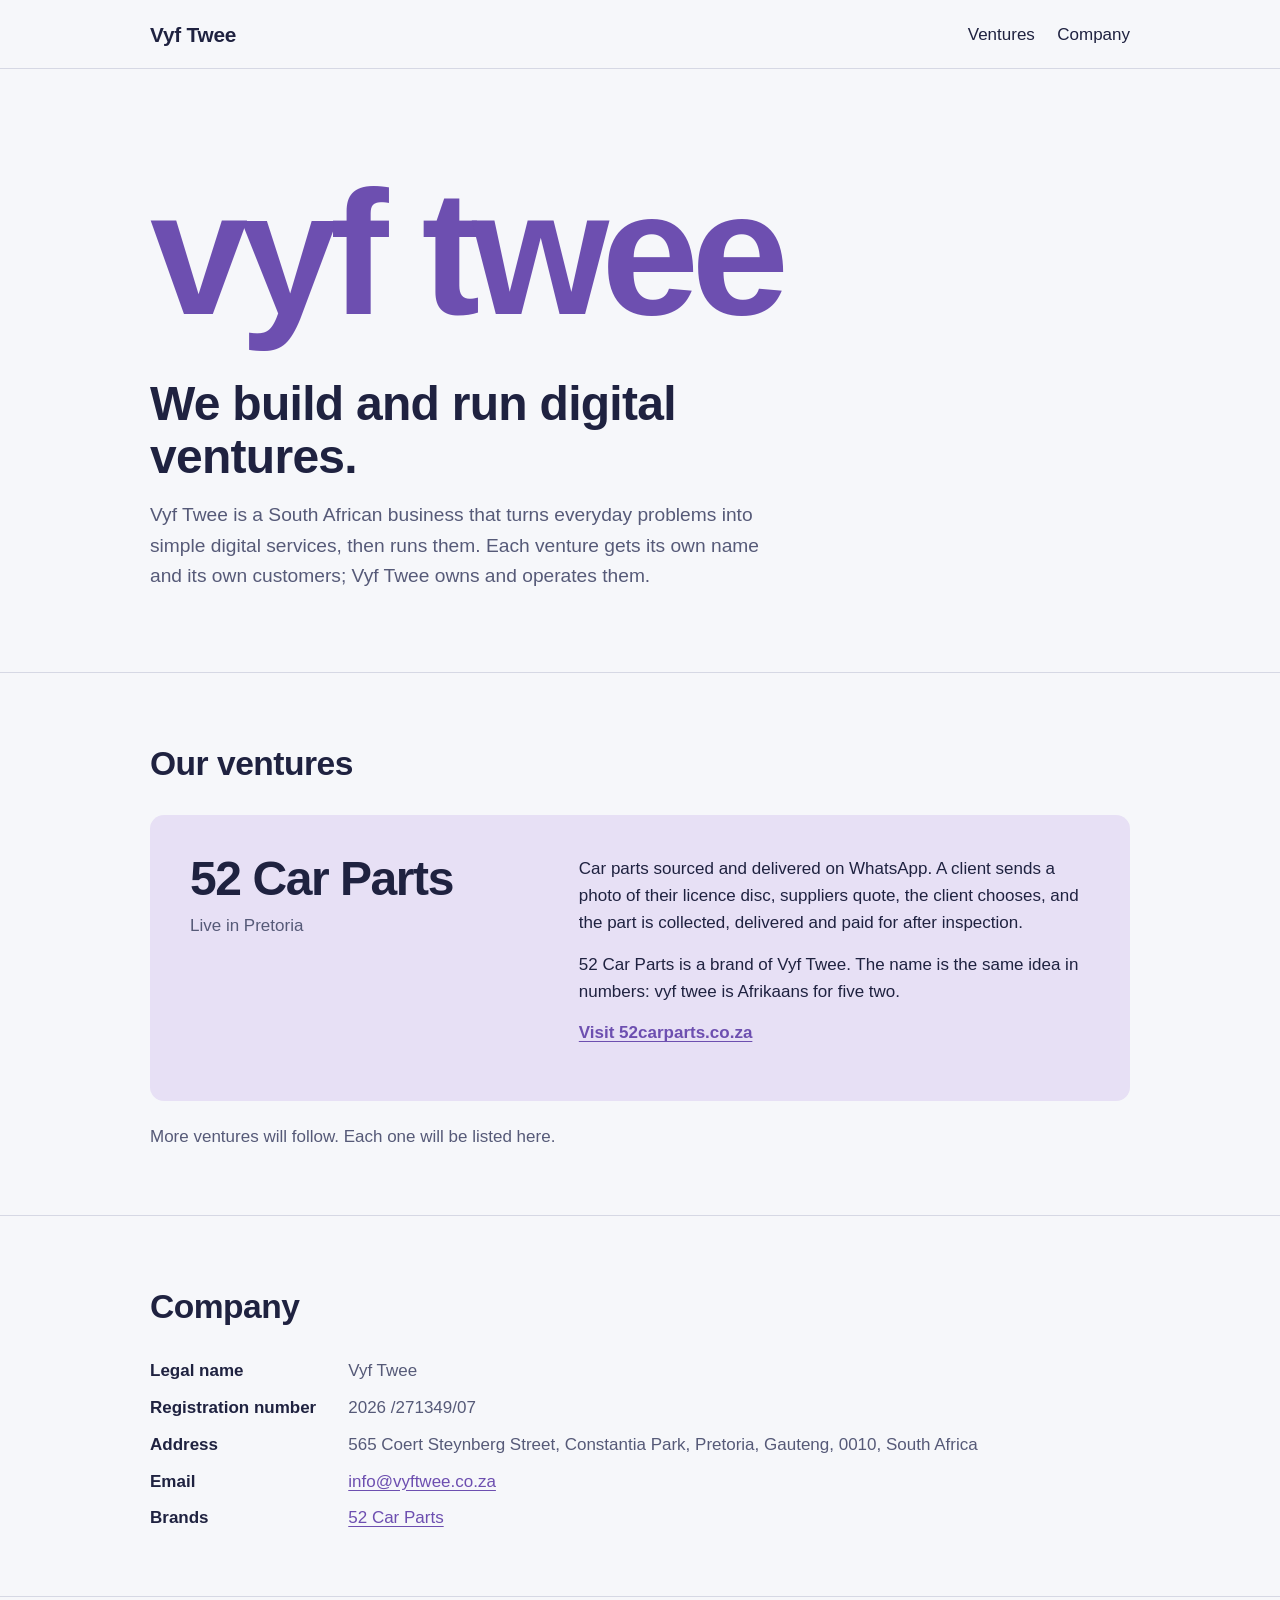
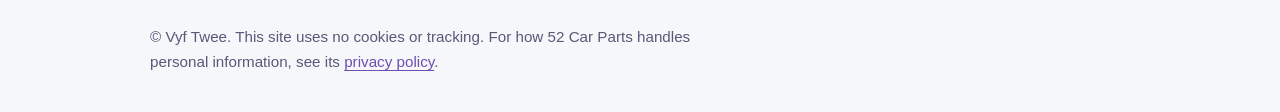
==== site/index.html @ 72349cf3 "Vyf Twee website: ventures and company details" ====
<!DOCTYPE html>
<html lang="en-ZA">
<head>
<meta charset="utf-8">
<meta name="viewport" content="width=device-width, initial-scale=1">
<title>Vyf Twee | We build and run digital ventures</title>
<meta name="description" content="Vyf Twee is a South African business that builds and runs digital ventures. Its first venture is 52 Car Parts.">
<link rel="stylesheet" href="styles.css">
</head>
<body>
<header class="top">
  <div class="wrap">
    <a class="mark" href="#">Vyf Twee</a>
    <nav aria-label="Sections"><a href="#ventures">Ventures</a><a href="#company">Company</a></nav>
  </div>
</header>

<main>
  <section class="hero">
    <div class="wrap">
      <p class="say" lang="af">vyf twee</p>
      <h1>We build and run digital ventures.</h1>
      <p class="lead">Vyf Twee is a South African business that turns everyday problems into simple digital services, then runs them. Each venture gets its own name and its own customers; Vyf Twee owns and operates them.</p>
    </div>
  </section>

  <section class="ventures" id="ventures">
    <div class="wrap">
      <h2>Our ventures</h2>
      <article class="venture">
        <div class="venture-name">
          <h3><a href="https://52carparts.co.za/">52 Car Parts</a></h3>
          <p class="status">Live in Pretoria</p>
        </div>
        <div class="venture-text">
          <p>Car parts sourced and delivered on WhatsApp. A client sends a photo of their licence disc, suppliers quote, the client chooses, and the part is collected, delivered and paid for after inspection.</p>
          <p>52 Car Parts is a brand of Vyf Twee. The name is the same idea in numbers: <span lang="af">vyf twee</span> is Afrikaans for five two.</p>
          <p><a class="go" href="https://52carparts.co.za/">Visit 52carparts.co.za</a></p>
        </div>
      </article>
      <p class="next">More ventures will follow. Each one will be listed here.</p>
    </div>
  </section>

  <section class="company" id="company">
    <div class="wrap">
      <h2>Company</h2>
      <dl>
        <dt>Legal name</dt><dd>Vyf Twee</dd>
        <dt>Registration number</dt><dd>2026 /271349/07</dd>
        <dt>Address</dt><dd>565 Coert Steynberg Street, Constantia Park, Pretoria, Gauteng, 0010, South Africa</dd>
        <dt>Email</dt><dd><a href="mailto:info@vyftwee.co.za">info@vyftwee.co.za</a></dd>
        <dt>Brands</dt><dd><a href="https://52carparts.co.za/">52 Car Parts</a></dd>
      </dl>
    </div>
  </section>
</main>

<footer class="foot">
  <div class="wrap">
    <p>© Vyf Twee. This site uses no cookies or tracking. For how 52 Car Parts handles personal information, see its <a href="https://52carparts.co.za/privacy.html">privacy policy</a>.</p>
  </div>
</footer>
</body>
</html>
---- site/styles.css ----
/* Vyf Twee — jacaranda purple (Pretoria in October) on a cool white,
   one expressive grotesque used at very different sizes. */
@font-face { font-family: "Bricolage Grotesque"; src: url("fonts/bricolage-grotesque-latin-400-normal.woff2") format("woff2"); font-weight: 400; font-display: swap; }
@font-face { font-family: "Bricolage Grotesque"; src: url("fonts/bricolage-grotesque-latin-600-normal.woff2") format("woff2"); font-weight: 600; font-display: swap; }
@font-face { font-family: "Bricolage Grotesque"; src: url("fonts/bricolage-grotesque-latin-800-normal.woff2") format("woff2"); font-weight: 800; font-display: swap; }

:root {
  --bg: #f6f7fa;
  --ink: #1f2240;
  --muted: #565a78;
  --line: #d6d8e4;
  --jacaranda: #6d4fb0;
  --bloom: #e7e0f5;
  --font: "Bricolage Grotesque", "Segoe UI", Roboto, Helvetica, Arial, sans-serif;
  color-scheme: light;
}
@media (prefers-color-scheme: dark) {
  :root { --bg: #15172b; --ink: #ecebf6; --muted: #aeb0c8; --line: #2e3150; --jacaranda: #b39ce8; --bloom: #262645; color-scheme: dark; }
}
* { box-sizing: border-box; }
body { margin: 0; background: var(--bg); color: var(--ink); font: 400 1.0625rem/1.6 var(--font); }
a { color: var(--jacaranda); text-underline-offset: 0.18em; }
a:focus-visible { outline: 3px solid var(--jacaranda); outline-offset: 3px; border-radius: 2px; }
.wrap { width: min(980px, 100% - 2.5rem); margin-inline: auto; }

.top { border-bottom: 1px solid var(--line); }
.top .wrap { display: flex; justify-content: space-between; align-items: center; padding-block: 1.1rem; gap: 1rem; flex-wrap: wrap; }
.mark { font-weight: 800; font-size: 1.3rem; color: var(--ink); text-decoration: none; letter-spacing: -0.01em; }
.top nav { display: flex; gap: 1.4rem; }
.top nav a { color: var(--ink); text-decoration: none; }
.top nav a:hover { text-decoration: underline; }

.hero { padding-block: clamp(3.5rem, 10vw, 7rem) clamp(3rem, 7vw, 5rem); }
.say { font-weight: 800; font-size: clamp(4.5rem, 17vw, 11rem); line-height: 0.82; letter-spacing: -0.045em; color: var(--jacaranda); margin: 0 0 2.4rem; padding-bottom: 0.08em; }
h1 { font-weight: 600; font-size: clamp(1.9rem, 4.2vw, 3rem); line-height: 1.1; letter-spacing: -0.015em; margin: 0 0 1rem; max-width: 20ch; }
.lead { font-size: 1.2rem; color: var(--muted); max-width: 58ch; margin: 0; }

h2 { font-weight: 800; font-size: clamp(1.6rem, 3vw, 2.1rem); letter-spacing: -0.015em; margin: 0 0 1.5rem; }
.ventures { padding-block: clamp(2.5rem, 6vw, 4rem); border-top: 1px solid var(--line); }
.venture { display: grid; grid-template-columns: 0.8fr 1.2fr; gap: 1.5rem 3rem; background: var(--bloom); border-radius: 14px; padding: clamp(1.5rem, 4vw, 2.5rem); }
.venture h3 { font-weight: 800; font-size: clamp(2rem, 4.5vw, 3rem); line-height: 1; letter-spacing: -0.03em; margin: 0; }
.venture h3 a { color: var(--ink); text-decoration: none; }
.venture h3 a:hover { text-decoration: underline; }
.status { margin: 0.6rem 0 0; color: var(--muted); }
.venture-text p { margin: 0 0 0.9rem; max-width: 56ch; }
.go { font-weight: 600; }
.next { color: var(--muted); margin: 1.4rem 0 0; }

.company { padding-block: clamp(2.5rem, 6vw, 4rem); border-top: 1px solid var(--line); }
.company dl { display: grid; grid-template-columns: max-content 1fr; gap: 0.6rem 2rem; margin: 0; }
.company dt { font-weight: 600; }
.company dd { margin: 0; color: var(--muted); }

.foot { border-top: 1px solid var(--line); padding-block: 1.8rem 2.4rem; color: var(--muted); font-size: 0.95rem; }
.foot p { margin: 0; max-width: 70ch; }

@media (max-width: 700px) {
  .venture { grid-template-columns: 1fr; }
  .company dl { grid-template-columns: 1fr; gap: 0.1rem; }
  .company dd { margin-bottom: 0.7rem; }
}
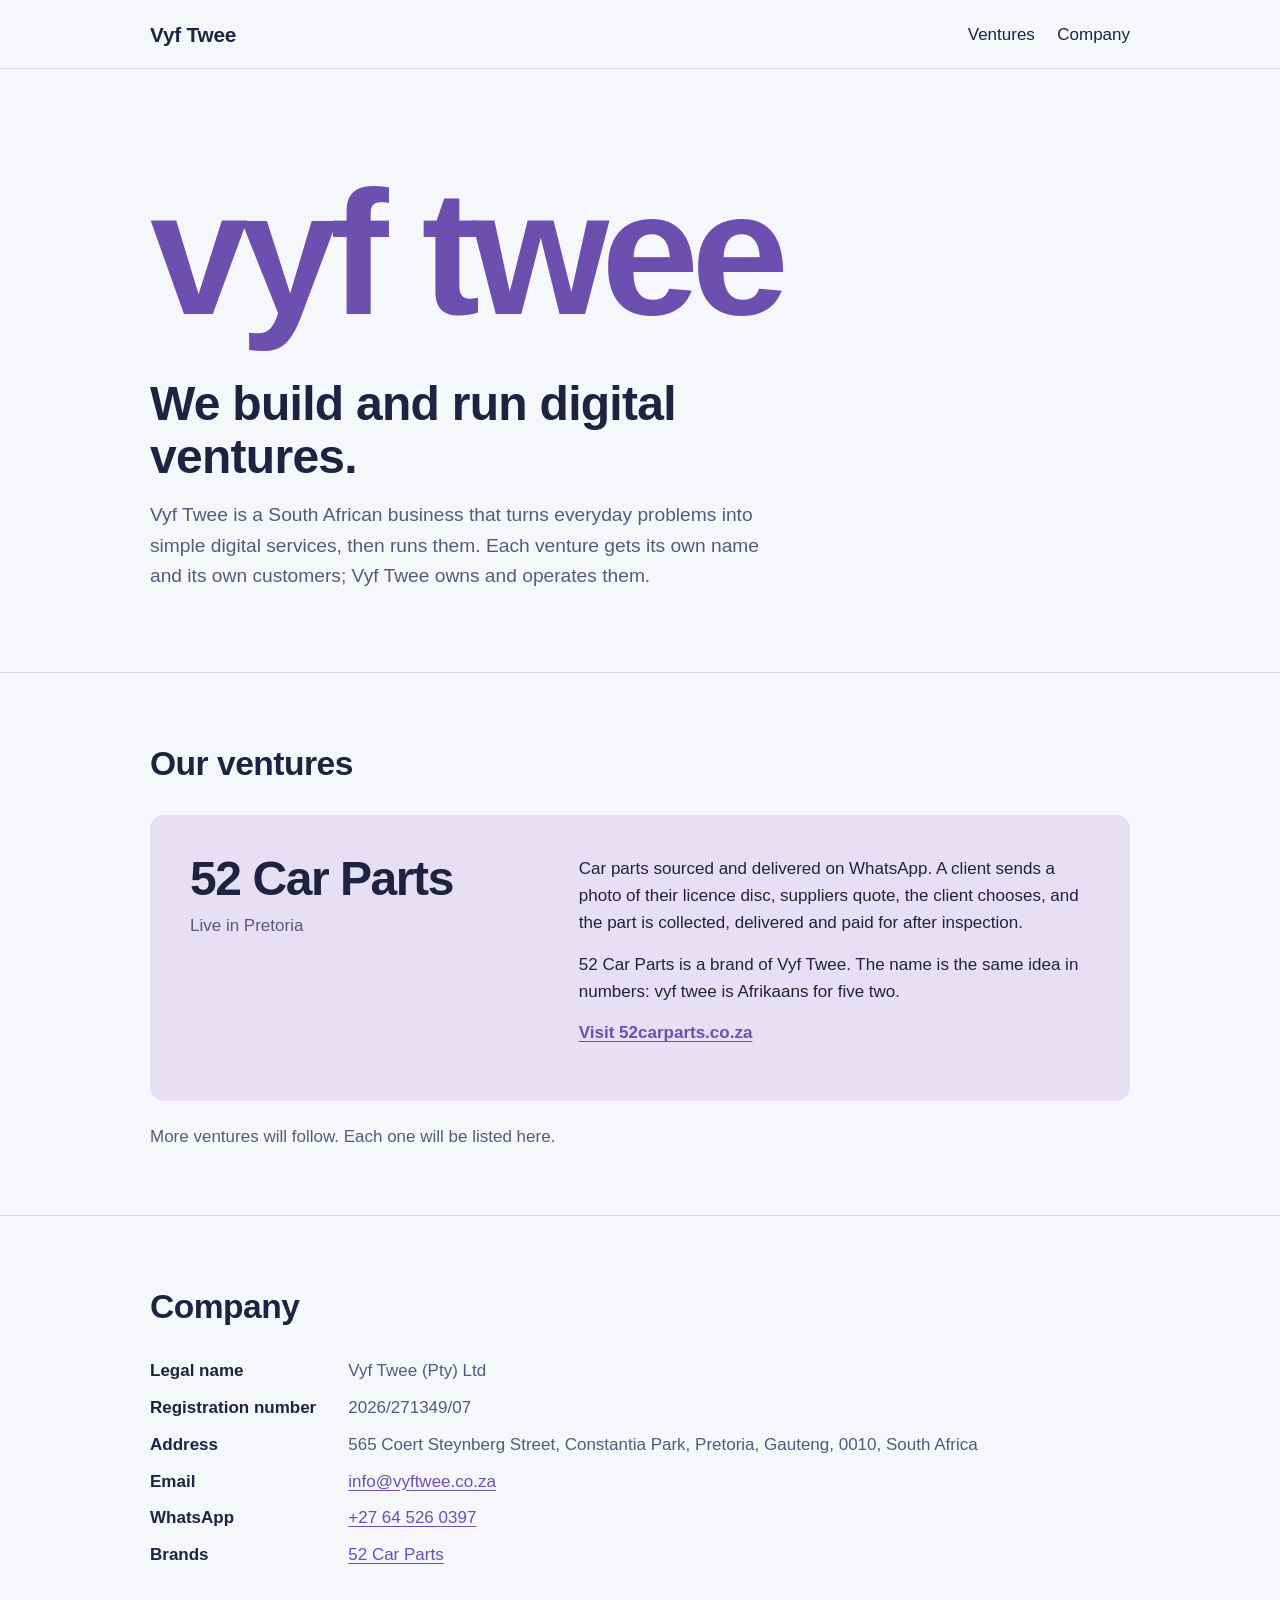
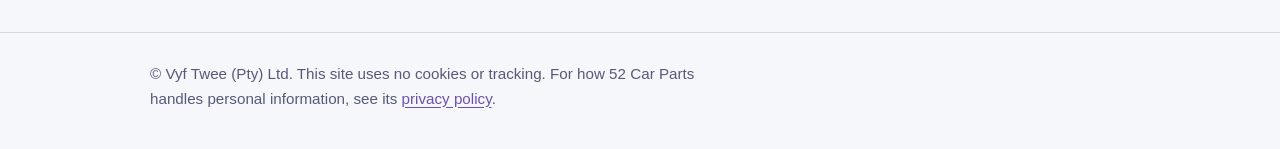
==== commit d3de023f: "Vyf Twee website: legal name, WhatsApp number, www links to 52 Car Parts" ====
--- a/site/index.html
+++ b/site/index.html
@@ -29,13 +29,13 @@
       <h2>Our ventures</h2>
       <article class="venture">
         <div class="venture-name">
-          <h3><a href="https://52carparts.co.za/">52 Car Parts</a></h3>
+          <h3><a href="https://www.52carparts.co.za/">52 Car Parts</a></h3>
           <p class="status">Live in Pretoria</p>
         </div>
         <div class="venture-text">
           <p>Car parts sourced and delivered on WhatsApp. A client sends a photo of their licence disc, suppliers quote, the client chooses, and the part is collected, delivered and paid for after inspection.</p>
           <p>52 Car Parts is a brand of Vyf Twee. The name is the same idea in numbers: <span lang="af">vyf twee</span> is Afrikaans for five two.</p>
-          <p><a class="go" href="https://52carparts.co.za/">Visit 52carparts.co.za</a></p>
+          <p><a class="go" href="https://www.52carparts.co.za/">Visit 52carparts.co.za</a></p>
         </div>
       </article>
       <p class="next">More ventures will follow. Each one will be listed here.</p>
@@ -46,11 +46,12 @@
     <div class="wrap">
       <h2>Company</h2>
       <dl>
-        <dt>Legal name</dt><dd>Vyf Twee</dd>
-        <dt>Registration number</dt><dd>2026 /271349/07</dd>
+        <dt>Legal name</dt><dd>Vyf Twee (Pty) Ltd</dd>
+        <dt>Registration number</dt><dd>2026/271349/07</dd>
         <dt>Address</dt><dd>565 Coert Steynberg Street, Constantia Park, Pretoria, Gauteng, 0010, South Africa</dd>
         <dt>Email</dt><dd><a href="mailto:info@vyftwee.co.za">info@vyftwee.co.za</a></dd>
-        <dt>Brands</dt><dd><a href="https://52carparts.co.za/">52 Car Parts</a></dd>
+        <dt>WhatsApp</dt><dd><a href="https://wa.me/27645260397">+27 64 526 0397</a></dd>
+        <dt>Brands</dt><dd><a href="https://www.52carparts.co.za/">52 Car Parts</a></dd>
       </dl>
     </div>
   </section>
@@ -58,7 +59,7 @@
 
 <footer class="foot">
   <div class="wrap">
-    <p>© Vyf Twee. This site uses no cookies or tracking. For how 52 Car Parts handles personal information, see its <a href="https://52carparts.co.za/privacy.html">privacy policy</a>.</p>
+    <p>© Vyf Twee (Pty) Ltd. This site uses no cookies or tracking. For how 52 Car Parts handles personal information, see its <a href="https://www.52carparts.co.za/privacy.html">privacy policy</a>.</p>
   </div>
 </footer>
 </body>
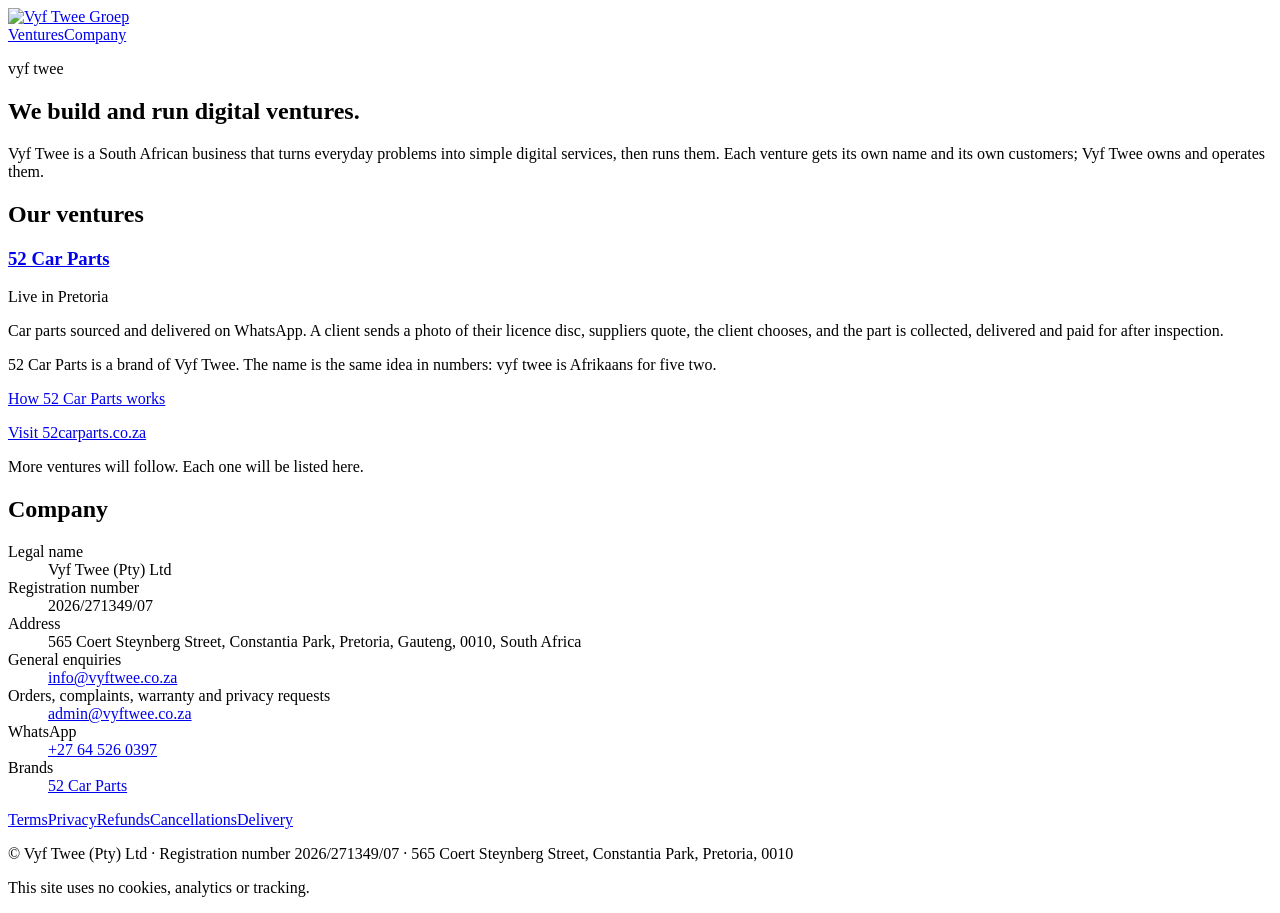
==== commit d67a9827: "feat: policy pages, 52 Car Parts page, logo and icons for PayFast Co-Authored-By: Claude Opus 5.5 <n" ====
--- a/site/index.html
+++ b/site/index.html
@@ -5,13 +5,16 @@
 <meta name="viewport" content="width=device-width, initial-scale=1">
 <title>Vyf Twee | We build and run digital ventures</title>
 <meta name="description" content="Vyf Twee is a South African business that builds and runs digital ventures. Its first venture is 52 Car Parts.">
-<link rel="stylesheet" href="styles.css">
+<link rel="icon" href="/favicon.ico" sizes="48x48">
+<link rel="icon" href="/favicon.svg" type="image/svg+xml">
+<link rel="apple-touch-icon" href="/apple-touch-icon.png">
+<link rel="stylesheet" href="/styles.css">
 </head>
 <body>
 <header class="top">
   <div class="wrap">
-    <a class="mark" href="#">Vyf Twee</a>
-    <nav aria-label="Sections"><a href="#ventures">Ventures</a><a href="#company">Company</a></nav>
+    <a class="mark" href="/"><img src="/vyftwee-groep-logo.svg" alt="Vyf Twee Groep" width="314" height="163"></a>
+    <nav aria-label="Sections"><a href="/#ventures">Ventures</a><a href="/#company">Company</a></nav>
   </div>
 </header>
 
@@ -29,12 +32,13 @@
       <h2>Our ventures</h2>
       <article class="venture">
         <div class="venture-name">
-          <h3><a href="https://www.52carparts.co.za/">52 Car Parts</a></h3>
+          <h3><a href="/52-car-parts">52 Car Parts</a></h3>
           <p class="status">Live in Pretoria</p>
         </div>
         <div class="venture-text">
           <p>Car parts sourced and delivered on WhatsApp. A client sends a photo of their licence disc, suppliers quote, the client chooses, and the part is collected, delivered and paid for after inspection.</p>
           <p>52 Car Parts is a brand of Vyf Twee. The name is the same idea in numbers: <span lang="af">vyf twee</span> is Afrikaans for five two.</p>
+          <p><a class="go" href="/52-car-parts">How 52 Car Parts works</a></p>
           <p><a class="go" href="https://www.52carparts.co.za/">Visit 52carparts.co.za</a></p>
         </div>
       </article>
@@ -49,9 +53,10 @@
         <dt>Legal name</dt><dd>Vyf Twee (Pty) Ltd</dd>
         <dt>Registration number</dt><dd>2026/271349/07</dd>
         <dt>Address</dt><dd>565 Coert Steynberg Street, Constantia Park, Pretoria, Gauteng, 0010, South Africa</dd>
-        <dt>Email</dt><dd><a href="mailto:info@vyftwee.co.za">info@vyftwee.co.za</a></dd>
+        <dt>General enquiries</dt><dd><a href="mailto:info@vyftwee.co.za">info@vyftwee.co.za</a></dd>
+        <dt>Orders, complaints, warranty and privacy requests</dt><dd><a href="mailto:admin@vyftwee.co.za">admin@vyftwee.co.za</a></dd>
         <dt>WhatsApp</dt><dd><a href="https://wa.me/27645260397">+27 64 526 0397</a></dd>
-        <dt>Brands</dt><dd><a href="https://www.52carparts.co.za/">52 Car Parts</a></dd>
+        <dt>Brands</dt><dd><a href="/52-car-parts">52 Car Parts</a></dd>
       </dl>
     </div>
   </section>
@@ -59,7 +64,9 @@
 
 <footer class="foot">
   <div class="wrap">
-    <p>© Vyf Twee (Pty) Ltd. This site uses no cookies or tracking. For how 52 Car Parts handles personal information, see its <a href="https://www.52carparts.co.za/privacy.html">privacy policy</a>.</p>
+    <nav class="policies" aria-label="Policies"><a href="/terms">Terms</a><a href="/privacy">Privacy</a><a href="/refunds">Refunds</a><a href="/cancellations">Cancellations</a><a href="/delivery">Delivery</a></nav>
+    <p>© Vyf Twee (Pty) Ltd · Registration number 2026/271349/07 · 565 Coert Steynberg Street, Constantia Park, Pretoria, 0010</p>
+    <p>This site uses no cookies, analytics or tracking.</p>
   </div>
 </footer>
 </body>
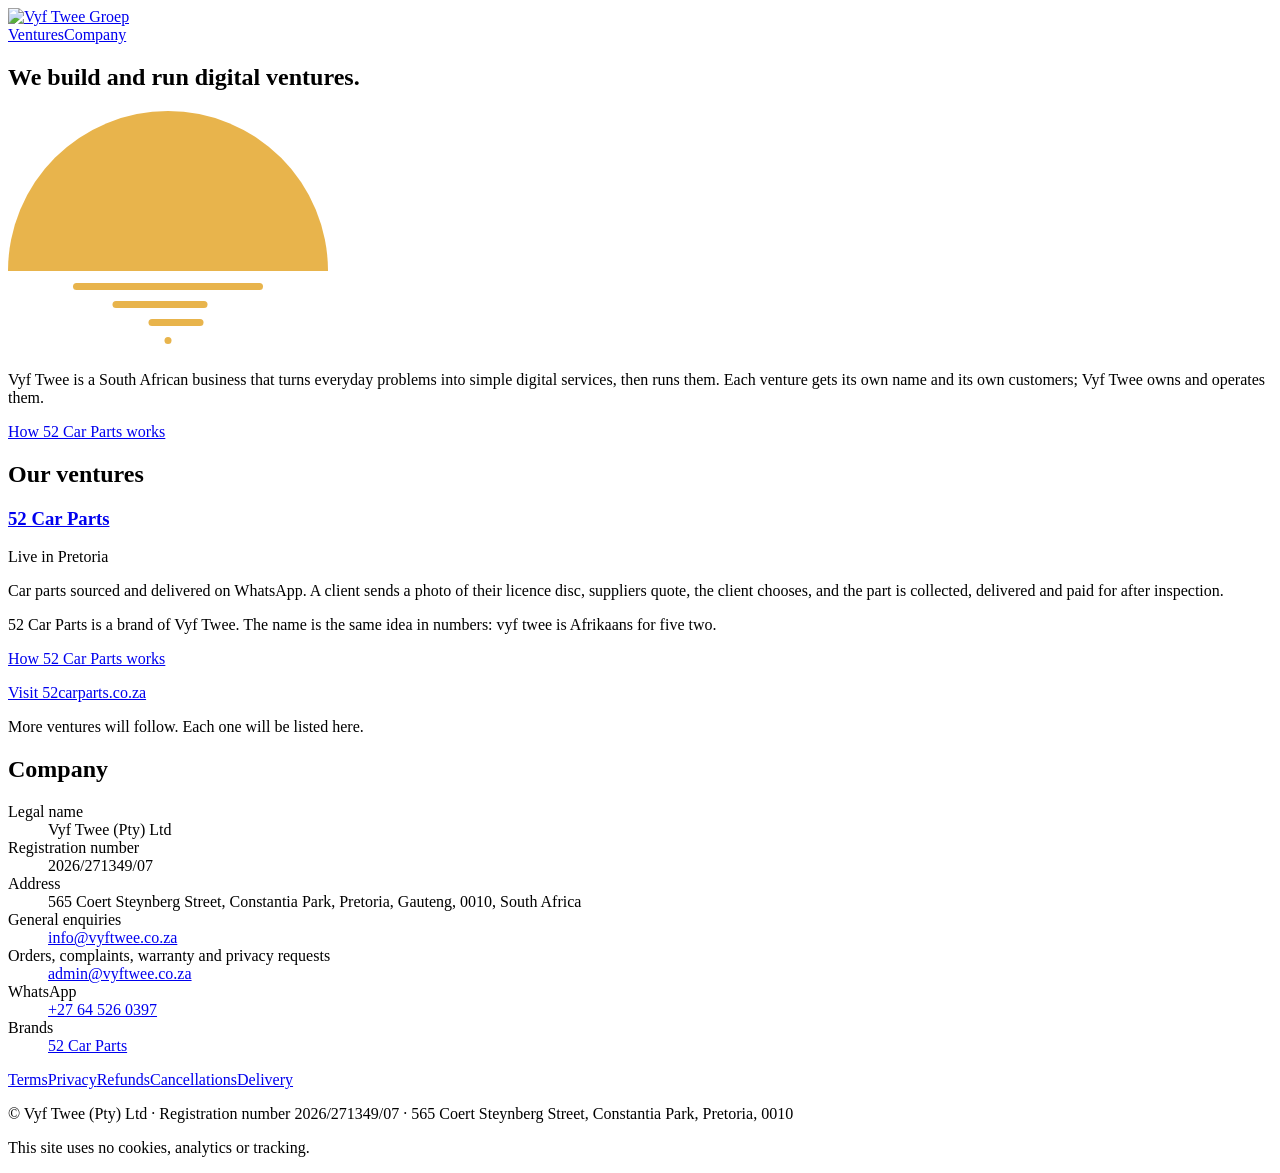
==== commit ee7abf5a: "feat: Vyf Twee palette, self-hosted Inter and sunrise hero Co-Authored-By: Claude Opus 5.5 <noreply@" ====
--- a/site/index.html
+++ b/site/index.html
@@ -20,10 +20,25 @@
 
 <main>
   <section class="hero">
-    <div class="wrap">
-      <p class="say" lang="af">vyf twee</p>
-      <h1>We build and run digital ventures.</h1>
-      <p class="lead">Vyf Twee is a South African business that turns everyday problems into simple digital services, then runs them. Each venture gets its own name and its own customers; Vyf Twee owns and operates them.</p>
+    <div class="sky">
+      <div class="wrap">
+        <h1>We build and run digital ventures.</h1>
+      </div>
+      <svg class="sun" viewBox="0 0 320 240" width="320" height="240" aria-hidden="true" focusable="false">
+        <g fill="#E8B44C">
+          <path d="M0 160A160 160 0 0 1 320 160Z"/>
+          <rect x="65" y="172" width="190" height="7" rx="3.5"/>
+          <rect x="104.5" y="190" width="95" height="7" rx="3.5"/>
+          <rect x="140.5" y="208" width="55" height="7" rx="3.5"/>
+          <circle cx="160" cy="229.5" r="3.5"/>
+        </g>
+      </svg>
+    </div>
+    <div class="sea">
+      <div class="wrap">
+        <p class="lead">Vyf Twee is a South African business that turns everyday problems into simple digital services, then runs them. Each venture gets its own name and its own customers; Vyf Twee owns and operates them.</p>
+        <p><a class="go" href="/52-car-parts">How 52 Car Parts works</a></p>
+      </div>
     </div>
   </section>
 
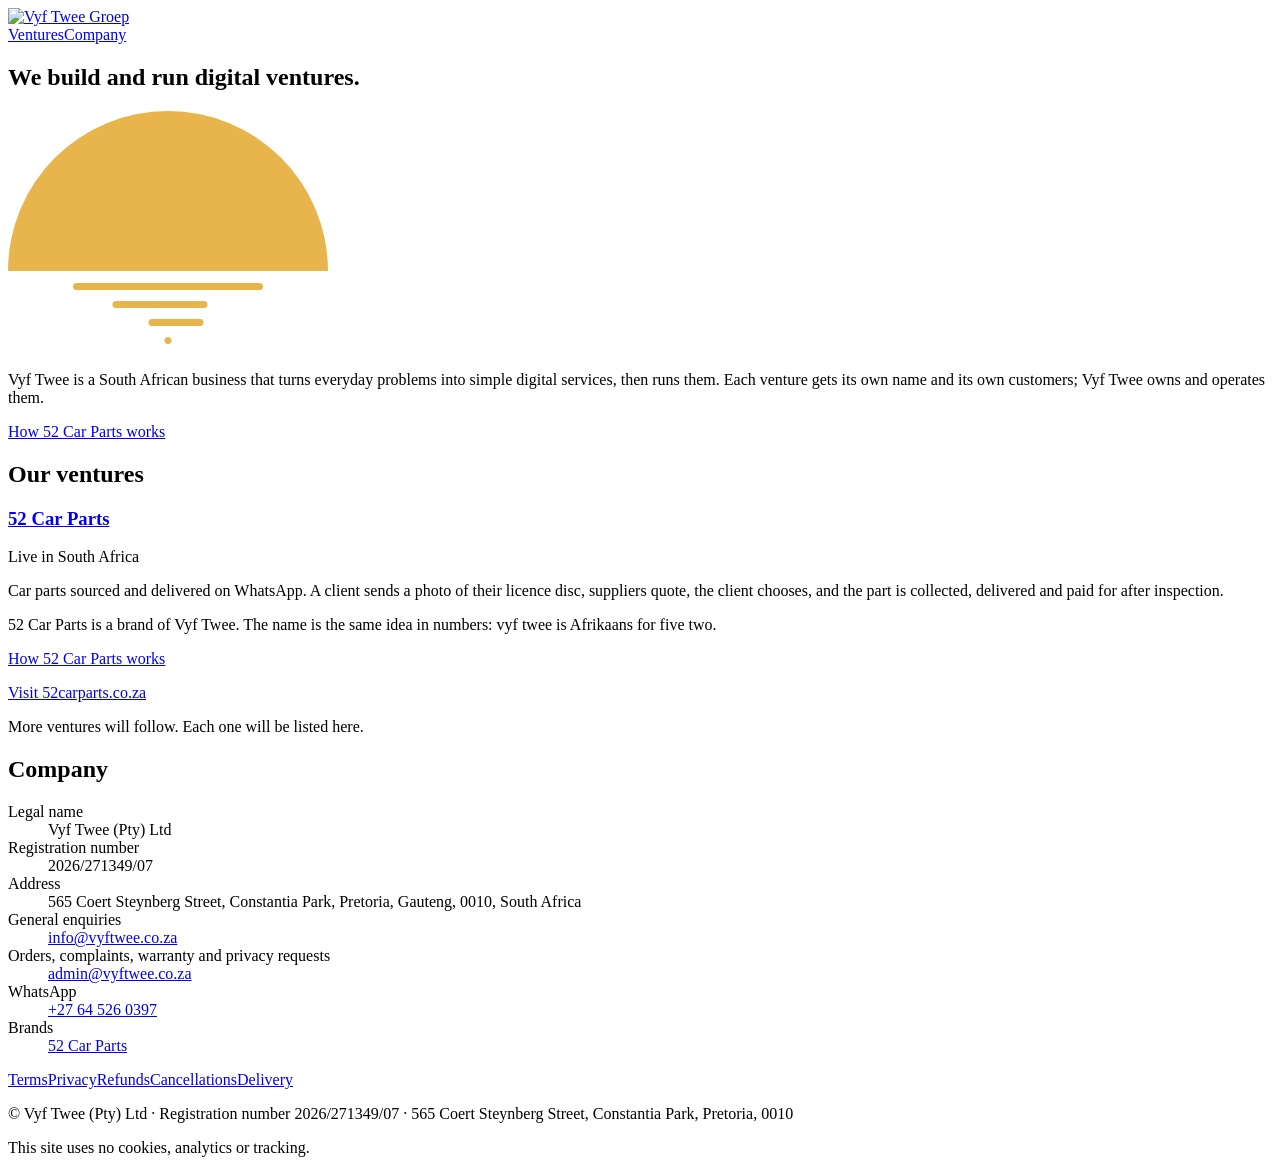
==== commit f46d522f: "feat: policies v1.1, delivery anywhere in South Africa Terms §2 and the Delivery Policy now say 52 C" ====
--- a/site/index.html
+++ b/site/index.html
@@ -48,7 +48,7 @@
       <article class="venture">
         <div class="venture-name">
           <h3><a href="/52-car-parts">52 Car Parts</a></h3>
-          <p class="status">Live in Pretoria</p>
+          <p class="status">Live in South Africa</p>
         </div>
         <div class="venture-text">
           <p>Car parts sourced and delivered on WhatsApp. A client sends a photo of their licence disc, suppliers quote, the client chooses, and the part is collected, delivered and paid for after inspection.</p>
